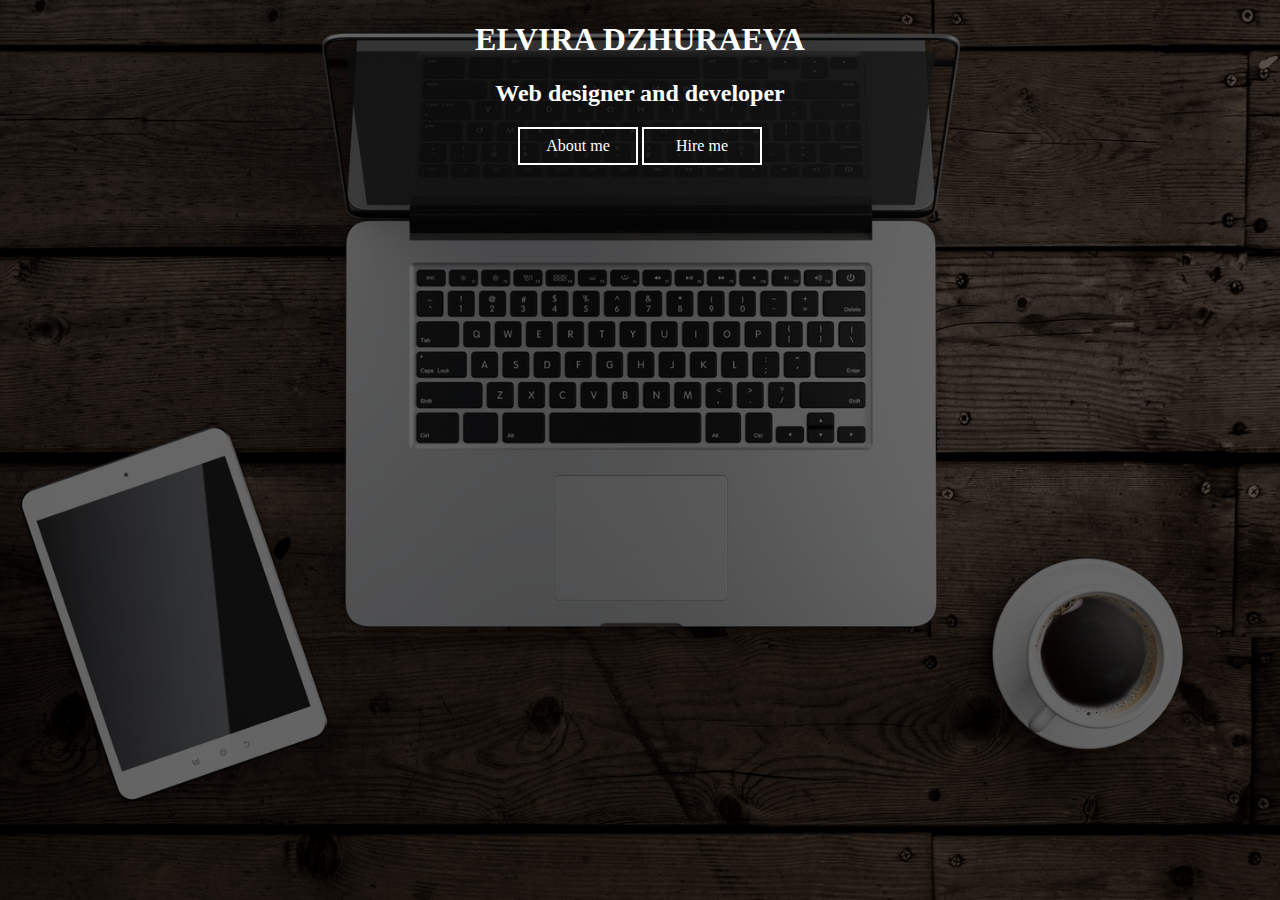
==== public/index.html @ 62c47258 "first step" ====
<!DOCTYPE html>
<html ng-app ="myApp">
    <head>
        <title>AngularJS Basic Example</title>
        <meta name="viewport" content="width=device-width, initial-scale=1, maximum-scale=1">
        <link rel="stylesheet" href="lib/css/bootstrap.min.css" />
        <link rel="stylesheet" href="lib/css/animate.min.css" />
        <link rel="stylesheet" href="lib/css/app.css" />

        <script type='text/javascript' src="lib/moment.min.js" charset="UTF-8"></script>
        <script type='text/javascript' src="lib/lodash.min.js" charset="UTF-8"></script>
        <script type='text/javascript' src="lib/angular.min.js" charset="UTF-8"></script>
        <script type='text/javascript' src="lib/angular-sanitize/angular-sanitize.min.js" charset="UTF-8"></script>
        <script type='text/javascript' src="lib/angular-ui-router.min.js" charset="UTF-8"></script>
        
        <script type='text/javascript' src="app.js" charset="UTF-8"></script>
        <script type='text/javascript' src="app/app.controller.js" charset="UTF-8"></script>
    </head>
    <body class="container" style="margin:0">
        <div class="wrapper" ui-view=""></div>
    </body>
</html>
---- public/lib/css/app.css ----
.container {
  background: linear-gradient(
      rgba(0, 0, 0, 0.6), 
      rgba(0, 0, 0, 0.6)
    ), url(img/background.png) no-repeat center center fixed;
  -webkit-background-size: cover;
  -moz-background-size: cover;
  -o-background-size: cover;
  background-size: cover;
}

.myname {
  color: white;
}

.wrapper {
  position: relative;
  text-align: center;
}

.button {
  /*position: absolute;*/
  top: 50%;
}


.ghost-button-semi-transparent {
  display: inline-block;
  width: 100px;
  padding: 8px;
  color: #fff;
  border: 2px solid #fff;
  text-align: center;
  outline: none;
  text-decoration: none;
  transition: background-color 0.2s ease-out,
              border-color 0.2s ease-out;
}
.ghost-button-semi-transparent:hover,
.ghost-button-semi-transparent:active {
  background-color: #fff; /* fallback */
  background-color: rgba(255, 255, 255, 0.4);
  border-color: #fff; /* fallback */
  border-color: rgba(255, 255, 255, 0.4);
  transition: background-color 0.3s ease-in,
              border-color 0.3s ease-in;
}
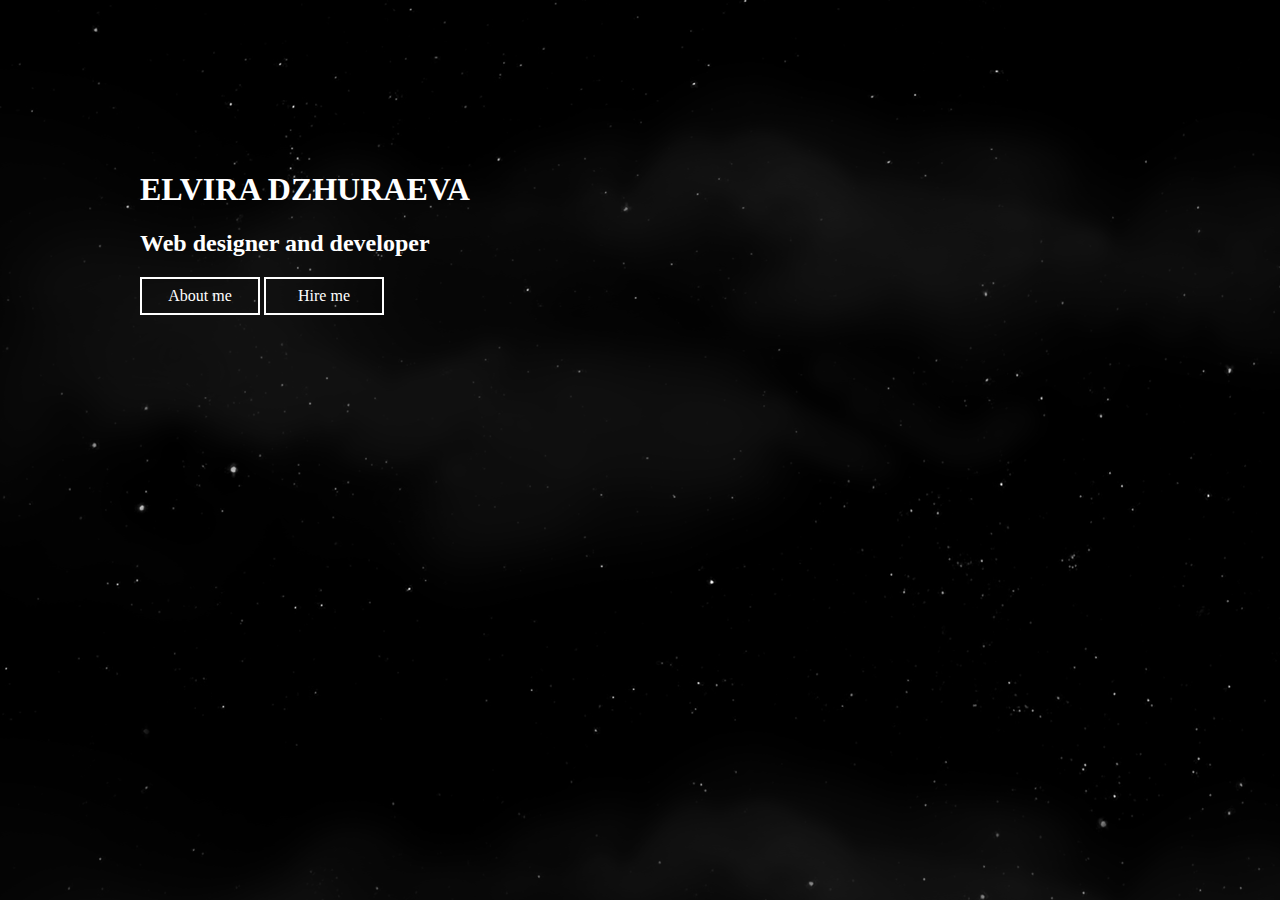
==== commit 94dd3380: "added animation and parallax" ====
--- a/public/index.html
+++ b/public/index.html
@@ -1,23 +1,26 @@
 <!DOCTYPE html>
 <html ng-app ="myApp">
     <head>
-        <title>AngularJS Basic Example</title>
+        <title>ELVIRA CV</title>
         <meta name="viewport" content="width=device-width, initial-scale=1, maximum-scale=1">
         <link rel="stylesheet" href="lib/css/bootstrap.min.css" />
         <link rel="stylesheet" href="lib/css/animate.min.css" />
         <link rel="stylesheet" href="lib/css/app.css" />
-
+        
+        <script type="text/javascript" src="lib/jquery-1.12.0.min.js"></script>
+        
         <script type='text/javascript' src="lib/moment.min.js" charset="UTF-8"></script>
         <script type='text/javascript' src="lib/lodash.min.js" charset="UTF-8"></script>
         <script type='text/javascript' src="lib/angular.min.js" charset="UTF-8"></script>
         <script type='text/javascript' src="lib/angular-sanitize/angular-sanitize.min.js" charset="UTF-8"></script>
         <script type='text/javascript' src="lib/angular-ui-router.min.js" charset="UTF-8"></script>
-        
+        <script src="lib/parallax/parallax.js"></script>
         <script type='text/javascript' src="app.js" charset="UTF-8"></script>
         <script type='text/javascript' src="app/app.controller.js" charset="UTF-8"></script>
     </head>
-    <body class="container" style="margin:0">
-        <div class="wrapper" ui-view=""></div>
+    <body style="margin:0">
+        <div ui-view="">   
+        </div>
     </body>
 </html>
  --- a/public/lib/css/app.css
+++ b/public/lib/css/app.css
@@ -1,28 +1,105 @@
-.container {
-  background: linear-gradient(
+body {
+  /*background: linear-gradient(
       rgba(0, 0, 0, 0.6), 
       rgba(0, 0, 0, 0.6)
-    ), url(img/background.png) no-repeat center center fixed;
-  -webkit-background-size: cover;
+    ), url(../img/background.png) no-repeat center center fixed;*/
+/*  -webkit-background-size: cover;
   -moz-background-size: cover;
   -o-background-size: cover;
-  background-size: cover;
-}
+  background-size: cover;*/
+  background-color: #000;
+  /*background-image:
+        -moz-radial-gradient(circle, #FFFFFF 2px, rgba(248,255,128,.5) 4px, transparent 20px),
+        -moz-radial-gradient(circle, #FFFFFF 1px, rgba(255,186,170,.4) 3px, transparent 30px),
+        -moz-radial-gradient(ellipse, rgba(255,255,255,.9) 1px, rgba(251,255,186,.3) 2px, transparent 40px),
+        -moz-radial-gradient(ellipse, rgba(255,255,255,.4), rgba(253,255,219,.2) 1px, transparent 30px);*/
+     /* Webkit */
+     /*background-image:
+        -webkit-gradient(radial, 50% 50%, 2, 50% 50%, 30, from(white), color-stop(0.1, rgba(248,255,128,.5)), to(transparent)),
+        -webkit-gradient(radial, 50% 50%, 1, 50% 50%, 20, from(white), color-stop(0.1, rgba(255,186,170,.4)), to(transparent)),
+        -webkit-gradient(radial, 50% 50%, 1, 50% 50%, 30, from(rgba(255,255,255,.9)), color-stop(0.05, rgba(251,255,186,.3)), to(transparent)),
+        -webkit-gradient(radial, 50% 50%, 0, 50% 50%, 20, from(rgba(255,255,255,.4)), color-stop(0.03, rgba(253,255,219,.2)), to(transparent));*/
+     /* Background Attributes */
+/*     background-size: 550px 550px, 350px 350px, 250px 270px, 220px 200px;
+     background-position: 0 0, 30px 60px, 130px 270px, 70px 150px;*/
+     /* Animation */
+/*     animation-name: movement;
+     animation-duration: 5s;
+     animation-timing-function: linear;
+     animation-iteration-count: infinite;*/
+     /* Firefox */
+/*     -moz-animation-name: movement;
+     -moz-animation-duration: 5s;
+     -moz-animation-timing-function: linear;
+     -moz-animation-iteration-count: infinite;*/
+     /* Webkit */
+  /*   -webkit-animation-name: movement;
+     -webkit-animation-duration: 5s;
+     -webkit-animation-timing-function: linear;
+     -webkit-animation-iteration-count: infinite;*/
+}
+/*@keyframes movement
+{
+   from {
+    background-position: 0 -550px, 60px -320px ,270px -120px, 150px -150px;
+        
+   }
+   to {
+    background-position: 0 0,  60px 30px, 270px 130px, 150px 70px;
+   }
+}
+@-moz-keyframes movement
+{
+   from {
+         background-position: 0 0, 30px 60px, 130px 270px, 70px 150px;
+   }
+   to {
+         background-position: -550px 0, -320px 60px, -120px 270px, -150px 150px;
+   }
+}
+@-webkit-keyframes movement
+{
+   from {
+         background-position: 0 0, 30px 60px, 130px 270px, 70px 150px;
+   }
+   to {
+         background-position: -550px 0, -320px 60px, -120px 270px, -150px 150px;
+   }
+}*/
 
 .myname {
   color: white;
 }
 
 .wrapper {
-  position: relative;
+  height: 600px;
+  width: 1000px;
+  position: absolute;
+  z-index: 4;
+  margin: -300px 0 0 -500px;
+  left: 50%;
+  top: 50%;
+}
+
+.inner {
+  height: 400px;
+  width: 400px;
+  position: absolute;
   text-align: center;
-}
-
-.button {
-  /*position: absolute;*/
+  /*Centering Method 2*/
+  margin: -200px 0 0 -200px;
+  left: 50%;
   top: 50%;
 }
 
+p {
+  font-family: Arial, 'Helvetica Neue', Helvetica, sans-serif;
+  font-size: 14px;
+  font-style: normal;
+  font-variant: small-caps;
+  font-weight: 400;
+  line-height: 20px;
+}
 
 .ghost-button-semi-transparent {
   display: inline-block;
@@ -30,6 +107,7 @@
   padding: 8px;
   color: #fff;
   border: 2px solid #fff;
+   border-radius: 100;
   text-align: center;
   outline: none;
   text-decoration: none;
@@ -44,4 +122,80 @@
   border-color: rgba(255, 255, 255, 0.4);
   transition: background-color 0.3s ease-in,
               border-color 0.3s ease-in;
-}+}
+
+
+@keyframes move-twink-back {
+    from {background-position:0 0;}
+    to {background-position:-1000px 500px;}
+}
+@-webkit-keyframes move-twink-back {
+    from {background-position:0 0;}
+    to {background-position:-10000px 5000px;}
+}
+@-moz-keyframes move-twink-back {
+    from {background-position:0 0;}
+    to {background-position:-10000px 5000px;}
+}
+@-ms-keyframes move-twink-back {
+    from {background-position:0 0;}
+    to {background-position:-10000px 5000px;}
+}
+
+@keyframes move-clouds-back {
+    from {background-position:0 0;}
+    to {background-position:10000px 0;}
+}
+@-webkit-keyframes move-clouds-back {
+    from {background-position:0 0;}
+    to {background-position:10000px 0;}
+}
+@-moz-keyframes move-clouds-back {
+    from {background-position:0 0;}
+    to {background-position:10000px 0;}
+}
+@-ms-keyframes move-clouds-back {
+    from {background-position: 0;}
+    to {background-position:10000px 0;}
+}
+
+.stars, .twinkling, .clouds {
+  position:absolute;
+  top:0;
+  left:0;
+  right:0;
+  bottom:0;
+  width:100%;
+  height:100%;
+  display:block;
+}
+
+.stars {
+  background:#000 url(../img/stars.png) repeat top center;
+  z-index:0;
+}
+
+.twinkling{
+  background:transparent url(../img/twinkling.png) repeat top center;
+  z-index:1;
+
+  -moz-animation:move-twink-back 200s linear infinite;
+  -ms-animation:move-twink-back 200s linear infinite;
+  -o-animation:move-twink-back 200s linear infinite;
+  -webkit-animation:move-twink-back 200s linear infinite;
+  animation:move-twink-back 200s linear infinite;
+}
+
+.clouds{
+    background:transparent url(../img/clouds.png) repeat top center;
+    z-index:3;
+
+  -moz-animation:move-clouds-back 200s linear infinite;
+  -ms-animation:move-clouds-back 200s linear infinite;
+  -o-animation:move-clouds-back 200s linear infinite;
+  -webkit-animation:move-clouds-back 200s linear infinite;
+  animation:move-clouds-back 200s linear infinite;
+}
+
+
+
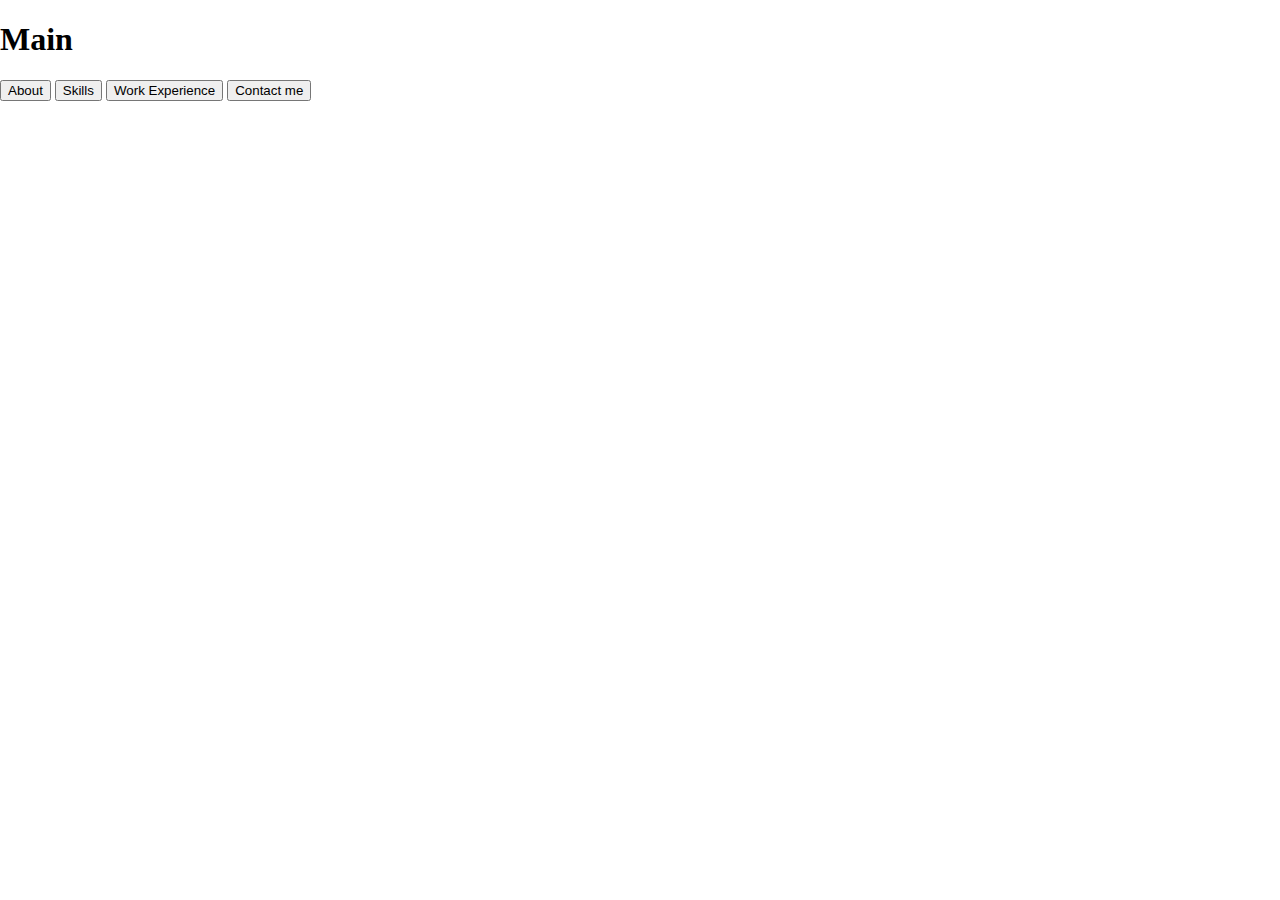
==== commit 78c58cba: "routing for pages" ====
--- a/public/index.html
+++ b/public/index.html
@@ -3,22 +3,19 @@
     <head>
         <title>ELVIRA CV</title>
         <meta name="viewport" content="width=device-width, initial-scale=1, maximum-scale=1">
-        <link rel="stylesheet" href="lib/css/bootstrap.min.css" />
-        <link rel="stylesheet" href="lib/css/animate.min.css" />
         <link rel="stylesheet" href="lib/css/app.css" />
         
         <script type="text/javascript" src="lib/jquery-1.12.0.min.js"></script>
-        
-        <script type='text/javascript' src="lib/moment.min.js" charset="UTF-8"></script>
-        <script type='text/javascript' src="lib/lodash.min.js" charset="UTF-8"></script>
         <script type='text/javascript' src="lib/angular.min.js" charset="UTF-8"></script>
-        <script type='text/javascript' src="lib/angular-sanitize/angular-sanitize.min.js" charset="UTF-8"></script>
         <script type='text/javascript' src="lib/angular-ui-router.min.js" charset="UTF-8"></script>
-        <script src="lib/parallax/parallax.js"></script>
         <script type='text/javascript' src="app.js" charset="UTF-8"></script>
-        <script type='text/javascript' src="app/app.controller.js" charset="UTF-8"></script>
+        <script type='text/javascript' src="controllers/main.js" charset="UTF-8"></script>
+        <script type='text/javascript' src="controllers/about.js" charset="UTF-8"></script>
+        <script type='text/javascript' src="controllers/contact.js" charset="UTF-8"></script>
+        <script type='text/javascript' src="controllers/experience.js" charset="UTF-8"></script>
+        <script type='text/javascript' src="controllers/skills.js" charset="UTF-8"></script>
     </head>
-    <body style="margin:0">
+    <body>
         <div ui-view="">   
         </div>
     </body>
--- a/public/lib/css/app.css
+++ b/public/lib/css/app.css
@@ -1,71 +1,6 @@
 body {
-  /*background: linear-gradient(
-      rgba(0, 0, 0, 0.6), 
-      rgba(0, 0, 0, 0.6)
-    ), url(../img/background.png) no-repeat center center fixed;*/
-/*  -webkit-background-size: cover;
-  -moz-background-size: cover;
-  -o-background-size: cover;
-  background-size: cover;*/
-  background-color: #000;
-  /*background-image:
-        -moz-radial-gradient(circle, #FFFFFF 2px, rgba(248,255,128,.5) 4px, transparent 20px),
-        -moz-radial-gradient(circle, #FFFFFF 1px, rgba(255,186,170,.4) 3px, transparent 30px),
-        -moz-radial-gradient(ellipse, rgba(255,255,255,.9) 1px, rgba(251,255,186,.3) 2px, transparent 40px),
-        -moz-radial-gradient(ellipse, rgba(255,255,255,.4), rgba(253,255,219,.2) 1px, transparent 30px);*/
-     /* Webkit */
-     /*background-image:
-        -webkit-gradient(radial, 50% 50%, 2, 50% 50%, 30, from(white), color-stop(0.1, rgba(248,255,128,.5)), to(transparent)),
-        -webkit-gradient(radial, 50% 50%, 1, 50% 50%, 20, from(white), color-stop(0.1, rgba(255,186,170,.4)), to(transparent)),
-        -webkit-gradient(radial, 50% 50%, 1, 50% 50%, 30, from(rgba(255,255,255,.9)), color-stop(0.05, rgba(251,255,186,.3)), to(transparent)),
-        -webkit-gradient(radial, 50% 50%, 0, 50% 50%, 20, from(rgba(255,255,255,.4)), color-stop(0.03, rgba(253,255,219,.2)), to(transparent));*/
-     /* Background Attributes */
-/*     background-size: 550px 550px, 350px 350px, 250px 270px, 220px 200px;
-     background-position: 0 0, 30px 60px, 130px 270px, 70px 150px;*/
-     /* Animation */
-/*     animation-name: movement;
-     animation-duration: 5s;
-     animation-timing-function: linear;
-     animation-iteration-count: infinite;*/
-     /* Firefox */
-/*     -moz-animation-name: movement;
-     -moz-animation-duration: 5s;
-     -moz-animation-timing-function: linear;
-     -moz-animation-iteration-count: infinite;*/
-     /* Webkit */
-  /*   -webkit-animation-name: movement;
-     -webkit-animation-duration: 5s;
-     -webkit-animation-timing-function: linear;
-     -webkit-animation-iteration-count: infinite;*/
+  margin: 0;
 }
-/*@keyframes movement
-{
-   from {
-    background-position: 0 -550px, 60px -320px ,270px -120px, 150px -150px;
-        
-   }
-   to {
-    background-position: 0 0,  60px 30px, 270px 130px, 150px 70px;
-   }
-}
-@-moz-keyframes movement
-{
-   from {
-         background-position: 0 0, 30px 60px, 130px 270px, 70px 150px;
-   }
-   to {
-         background-position: -550px 0, -320px 60px, -120px 270px, -150px 150px;
-   }
-}
-@-webkit-keyframes movement
-{
-   from {
-         background-position: 0 0, 30px 60px, 130px 270px, 70px 150px;
-   }
-   to {
-         background-position: -550px 0, -320px 60px, -120px 270px, -150px 150px;
-   }
-}*/
 
 .myname {
   color: white;
